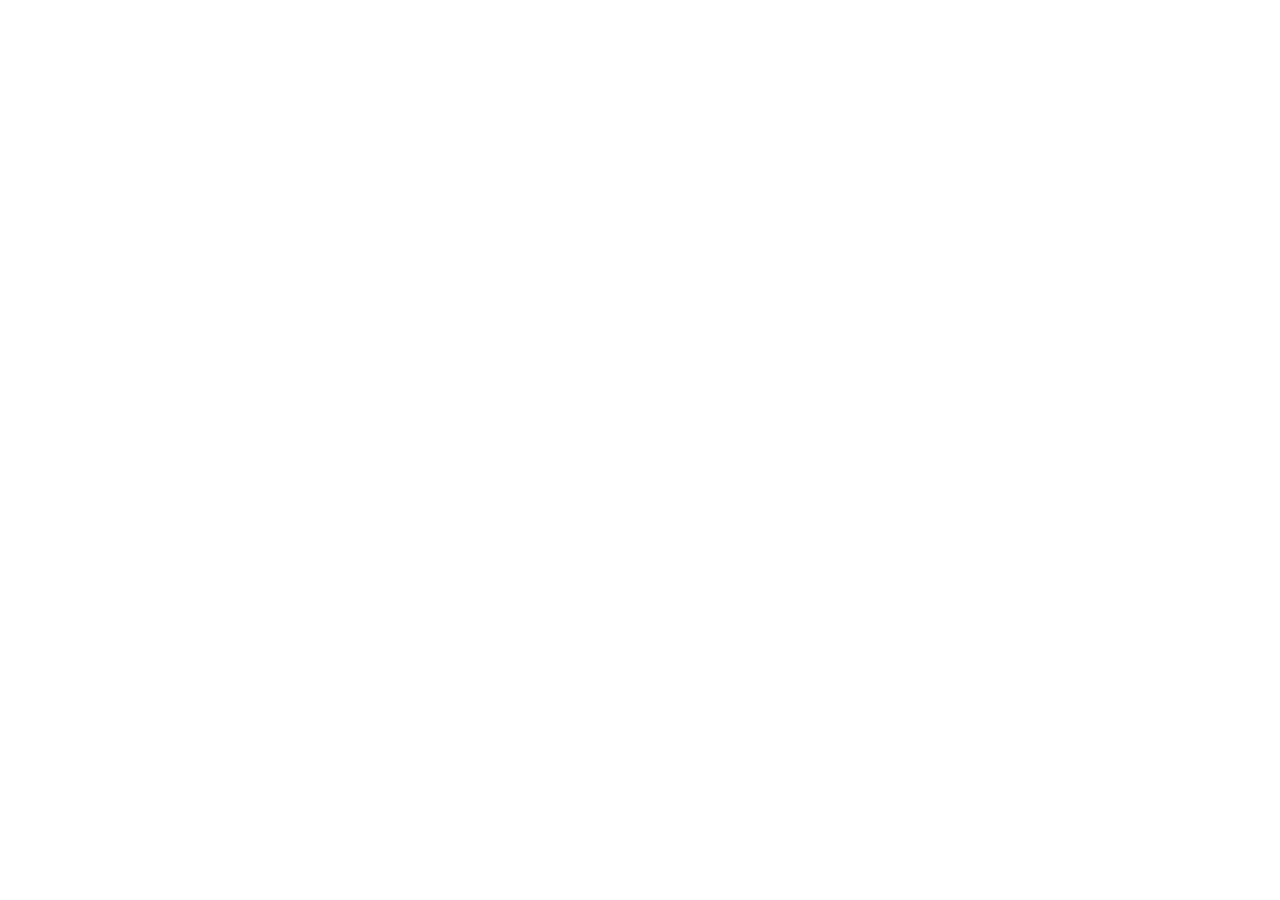
==== index.html @ c34532e9 "Initial commit" ====
<!DOCTYPE html>
<html lang="pt-br">
<head>
    <meta charset="UTF-8">
    <meta name="viewport" content="width=device-width, initial-scale=1.0">
    <title>Início - Filmes</title>
</head>
<body>
    
</body>
</html>
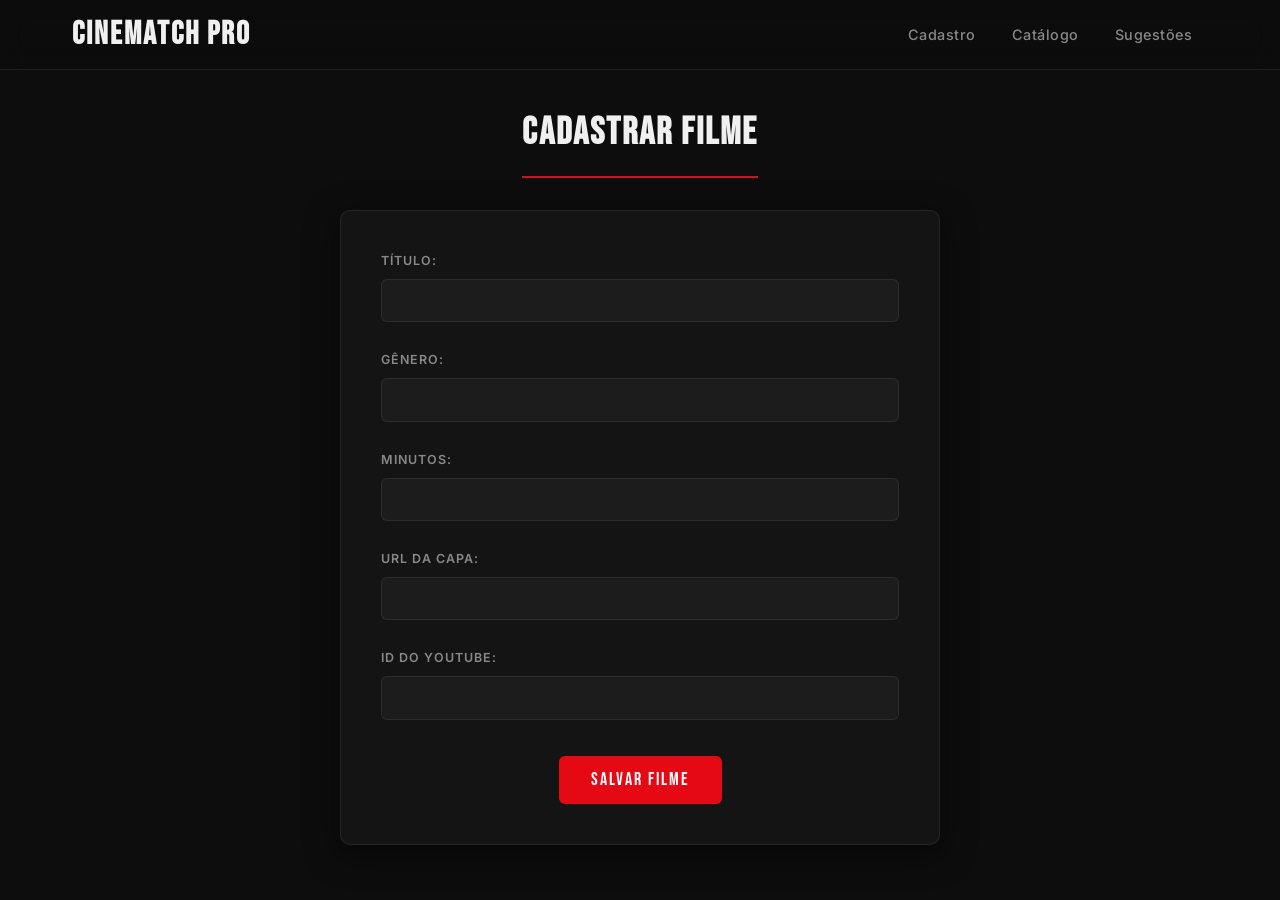
==== commit 3e4aec2b: "Término da Atividade (HTML, CSS e JS)" ====
--- a/index.html
+++ b/index.html
@@ -4,8 +4,45 @@
     <meta charset="UTF-8">
     <meta name="viewport" content="width=device-width, initial-scale=1.0">
     <title>Início - Filmes</title>
+    <link rel="stylesheet" href="css/style.css">
 </head>
 <body>
-    
+    <nav>
+        <div class="container">
+            <h1>CineMatch Pro</h1>
+
+            <ul>
+                <li><a href="index.html">Cadastro</a></li>
+                <li><a href="catalogo.html">Catálogo</a></li>
+                <li><a href="https://www.imdb.com/chart/top/" target="_blank">Sugestões</a></li>
+            </ul>
+        </div>
+    </nav>
+    <main class="container">
+        <section>
+            <h2>Cadastrar Filme</h2>
+
+            <form id="filmeForm">
+                <label for="titulo">Título:</label>
+                <input id="titulo" required>
+
+                <label for="genero">Gênero:</label>
+                <input id="genero" required>
+
+                <label for="minutos">Minutos:</label>
+                <input type="number" id="minutos" required>
+
+                <label for="capa">URL da Capa:</label>
+                <input id="capa" required>
+
+                <label for="trailer">ID do YouTube:</label>
+                <input id="trailer" required>
+
+                <button type="submit">Salvar Filme</button>
+            </form>
+        </section>
+    </main>
+
+    <script src="js/main.js"></script>
 </body>
 </html>
--- a/css/style.css
+++ b/css/style.css
@@ -0,0 +1,353 @@
+@import url('https://fonts.googleapis.com/css2?family=Bebas+Neue&family=Inter:wght@300;400;500;600&display=swap');
+
+:root {
+    --bg: #0D0D0D;
+    --surface: #141414;
+    --card: #1C1C1C;
+    --card-hover: #242424;
+    --accent: #E50914;
+    --accent-dim: rgba(229, 9, 20, 0.15);
+    --gold: #FFD700;
+    --text: #F0F0F0;
+    --text-muted: #888;
+    --border: rgba(255, 255, 255, 0.07);
+    --font-display: 'Bebas Neue', sans-serif;
+    --font-body: 'Inter', sans-serif;
+    --radius: 10px;
+    --gap: 1.75rem;
+    --shadow: 0 8px 32px rgba(0, 0, 0, 0.6);
+    --shadow-card: 0 4px 20px rgba(0, 0, 0, 0.5);
+}
+
+*, *::before, *::after {
+    box-sizing: border-box;
+    margin: 0;
+    padding: 0;
+}
+
+html {
+    scroll-behavior: smooth;
+}
+
+body {
+    background-color: var(--bg);
+    color: var(--text);
+    font-family: var(--font-body);
+    font-size: 1rem;
+    line-height: 1.6;
+    min-height: 100vh;
+}
+
+.container {
+    max-width: 1200px;
+    margin: 0 auto;
+    padding: 0 2rem;
+}
+
+nav {
+    position: sticky;
+    top: 0;
+    z-index: 100;
+    background: rgba(13, 13, 13, 0.92);
+    backdrop-filter: blur(12px);
+    border-bottom: 1px solid var(--border);
+}
+
+nav .container {
+    display: flex;
+    align-items: center;
+    justify-content: space-between;
+    padding-top: 1rem;
+    padding-bottom: 1rem;
+}
+
+nav h1 {
+    font-family: var(--font-display);
+    font-size: 2rem;
+    letter-spacing: 2px;
+    color: var(--text);
+    line-height: 1;
+}
+
+nav ul {
+    list-style: none;
+    display: flex;
+    gap: 0.25rem;
+}
+
+nav ul li a {
+    display: inline-block;
+    padding: 0.45rem 1rem;
+    color: var(--text-muted);
+    text-decoration: none;
+    font-size: 0.9rem;
+    font-weight: 500;
+    letter-spacing: 0.5px;
+    border-radius: 6px;
+    transition: color 0.2s, background 0.2s;
+}
+
+nav ul li a:hover {
+    color: var(--text);
+    background: var(--accent-dim);
+}
+
+main.container {
+    padding-top: 2rem;
+}
+
+section > h2 {
+    font-family: var(--font-display);
+    font-size: 2.4rem;
+    letter-spacing: 2px;
+    color: var(--text);
+    margin-bottom: 2rem;
+    margin-left: auto;
+    margin-right: auto;
+    margin-bottom: 2rem;
+    padding-bottom: 0.75rem;
+    border-bottom: 2px solid var(--accent);
+    text-align: center;
+    display: table;
+}
+
+#filmeForm {
+    background: var(--surface);
+    border: 1px solid var(--border);
+    border-radius: var(--radius);
+    padding: 2.5rem;
+    max-width: 600px;
+    margin: 0 auto;
+    display: flex;
+    flex-direction: column;
+    box-shadow: var(--shadow);
+}
+
+#filmeForm label {
+    display: block;
+    font-size: 0.78rem;
+    font-weight: 600;
+    letter-spacing: 1px;
+    text-transform: uppercase;
+    color: var(--text-muted);
+    margin-bottom: 0.5rem;
+}
+
+#filmeForm input {
+    width: 100%;
+    background: var(--card);
+    border: 1px solid var(--border);
+    border-radius: 6px;
+    padding: 0.7rem 1rem;
+    margin-bottom: 1.75rem;
+    color: var(--text);
+    font-family: var(--font-body);
+    font-size: 0.95rem;
+    transition: border-color 0.2s, box-shadow 0.2s;
+    outline: none;
+}
+
+#filmeForm input:focus {
+    border-color: var(--accent);
+    box-shadow: 0 0 0 3px var(--accent-dim);
+}
+
+#filmeForm input::placeholder {
+    color: #555;
+}
+
+#filmeForm button {
+    margin-top: 0.5rem;
+    padding: 0.85rem 2rem;
+    background: var(--accent);
+    color: #fff;
+    border: none;
+    border-radius: 6px;
+    font-family: var(--font-display);
+    font-size: 1.1rem;
+    letter-spacing: 2px;
+    cursor: pointer;
+    transition: background 0.2s, transform 0.15s;
+    align-self: center;
+}
+
+#filmeForm button:hover {
+    background: #c0070f;
+    transform: translateY(-1px);
+}
+
+#filmeForm button:active {
+    transform: translateY(0);
+}
+
+.estatisticas {
+    background: var(--surface);
+    border: 1px solid var(--border);
+    border-left: 4px solid var(--accent);
+    border-radius: var(--radius);
+    padding: 1.25rem 1.75rem;
+    margin-bottom: 1.5rem;
+    display: flex;
+    gap: 3rem;
+    align-items: center;
+}
+
+.estatisticas h3 {
+    font-family: var(--font-display);
+    font-size: 1.1rem;
+    letter-spacing: 1.5px;
+    color: var(--accent);
+    text-transform: uppercase;
+    white-space: nowrap;
+}
+
+.estatisticas p {
+    font-size: 0.9rem;
+    color: var(--text-muted);
+}
+
+.grid {
+    display: grid;
+    grid-template-columns: repeat(3, 1fr);
+    gap: var(--gap);
+}
+
+article.card {
+    background: var(--card);
+    border: 1px solid var(--border);
+    border-radius: var(--radius);
+    overflow: hidden;
+    display: flex;
+    flex-direction: column;
+    box-shadow: var(--shadow-card);
+    transition: transform 0.25s, box-shadow 0.25s, background 0.25s;
+    position: relative;
+}
+
+article.card::before {
+    content: '';
+    position: absolute;
+    left: 0;
+    top: 0;
+    bottom: 0;
+    width: 3px;
+    background: var(--accent);
+    transform: scaleY(0);
+    transform-origin: bottom;
+    transition: transform 0.3s ease;
+}
+
+article.card:hover::before {
+    transform: scaleY(1);
+}
+
+article.card:hover {
+    transform: translateY(-6px);
+    background: var(--card-hover);
+    box-shadow: 0 16px 48px rgba(0, 0, 0, 0.7);
+}
+
+article.card img {
+    width: 100%;
+    height: 280px;
+    object-fit: cover;
+    display: block;
+    border-bottom: 1px solid var(--border);
+}
+
+.card-body {
+    padding: 1.1rem 1.25rem 1.25rem;
+    flex: 1;
+    display: flex;
+    flex-direction: column;
+    gap: 0.4rem;
+}
+
+.card-body h3 {
+    font-family: var(--font-display);
+    font-size: 1.25rem;
+    letter-spacing: 1px;
+    color: var(--text);
+    white-space: nowrap;
+    overflow: hidden;
+    text-overflow: ellipsis;
+}
+
+.card-body .genero {
+    font-size: 0.75rem;
+    font-weight: 600;
+    text-transform: uppercase;
+    letter-spacing: 1px;
+    color: var(--accent);
+}
+
+.card-body .minutos {
+    font-size: 0.82rem;
+    color: var(--text-muted);
+    margin-top: auto;
+    padding-top: 0.5rem;
+}
+
+.card-trailer {
+    position: relative;
+    width: 100%;
+    aspect-ratio: 16 / 9;
+    border-top: 1px solid var(--border);
+}
+
+.card-trailer iframe {
+    width: 100%;
+    height: 100%;
+    border: none;
+    display: block;
+}
+
+.grid:empty::after {
+    content: 'Nenhum filme cadastrado ainda. Vá até Cadastro e adicione o primeiro!';
+    grid-column: 1 / -1;
+    color: var(--text-muted);
+    font-size: 0.95rem;
+    text-align: center;
+    padding: 3rem 1rem;
+    border: 1px dashed var(--border);
+    border-radius: var(--radius);
+}
+
+@media (max-width: 900px) {
+    .grid {
+        grid-template-columns: repeat(2, 1fr);
+    }
+
+    .estatisticas {
+        flex-direction: column;
+        gap: 0.5rem;
+        align-items: flex-start;
+    }
+}
+
+@media (max-width: 560px) {
+    .grid {
+        grid-template-columns: 1fr;
+    }
+
+    nav .container {
+        flex-direction: column;
+        gap: 0.75rem;
+        text-align: center;
+    }
+
+    #filmeForm {
+        padding: 1.5rem;
+    }
+
+    section > h2 {
+        font-size: 1.8rem;
+    }
+}
+
+@media (prefers-reduced-motion: reduce) {
+
+    *, *::before, *::after {
+        transition: none !important;
+    }
+}
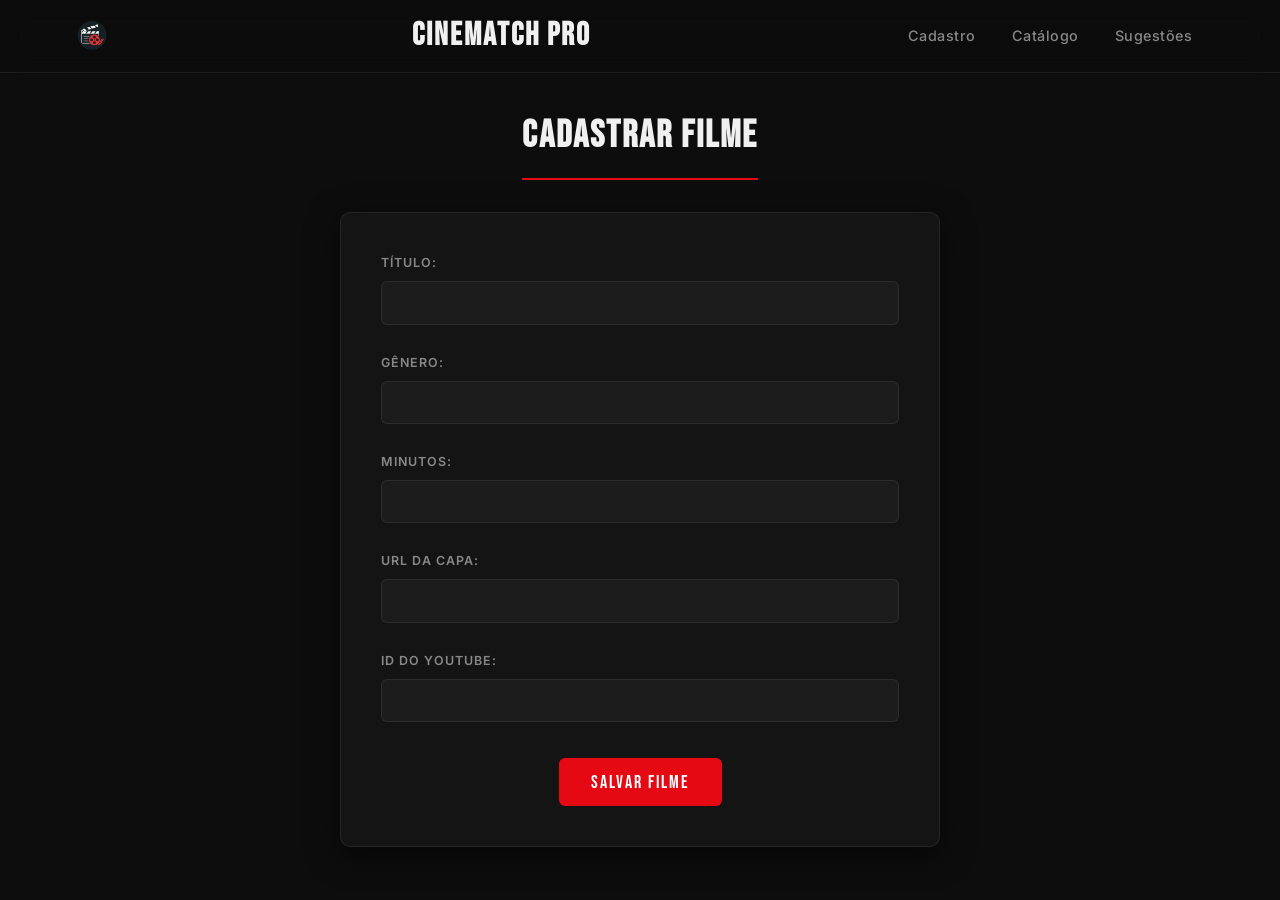
==== commit f27929c9: "Adição de logo e Ajustes de CSS" ====
--- a/index.html
+++ b/index.html
@@ -9,6 +9,7 @@
 <body>
     <nav>
         <div class="container">
+            <img src="img/logo.png" alt="Logo CineMatch Pro">
             <h1>CineMatch Pro</h1>
 
             <ul>
--- a/css/style.css
+++ b/css/style.css
@@ -92,6 +92,12 @@
     background: var(--accent-dim);
 }
 
+.container img {
+    height: 40px;
+    width: auto;
+    object-fit: contain;
+}
+
 main.container {
     padding-top: 2rem;
 }
@@ -222,6 +228,7 @@
     box-shadow: var(--shadow-card);
     transition: transform 0.25s, box-shadow 0.25s, background 0.25s;
     position: relative;
+    margin-bottom: 1.5rem;
 }
 
 article.card::before {
